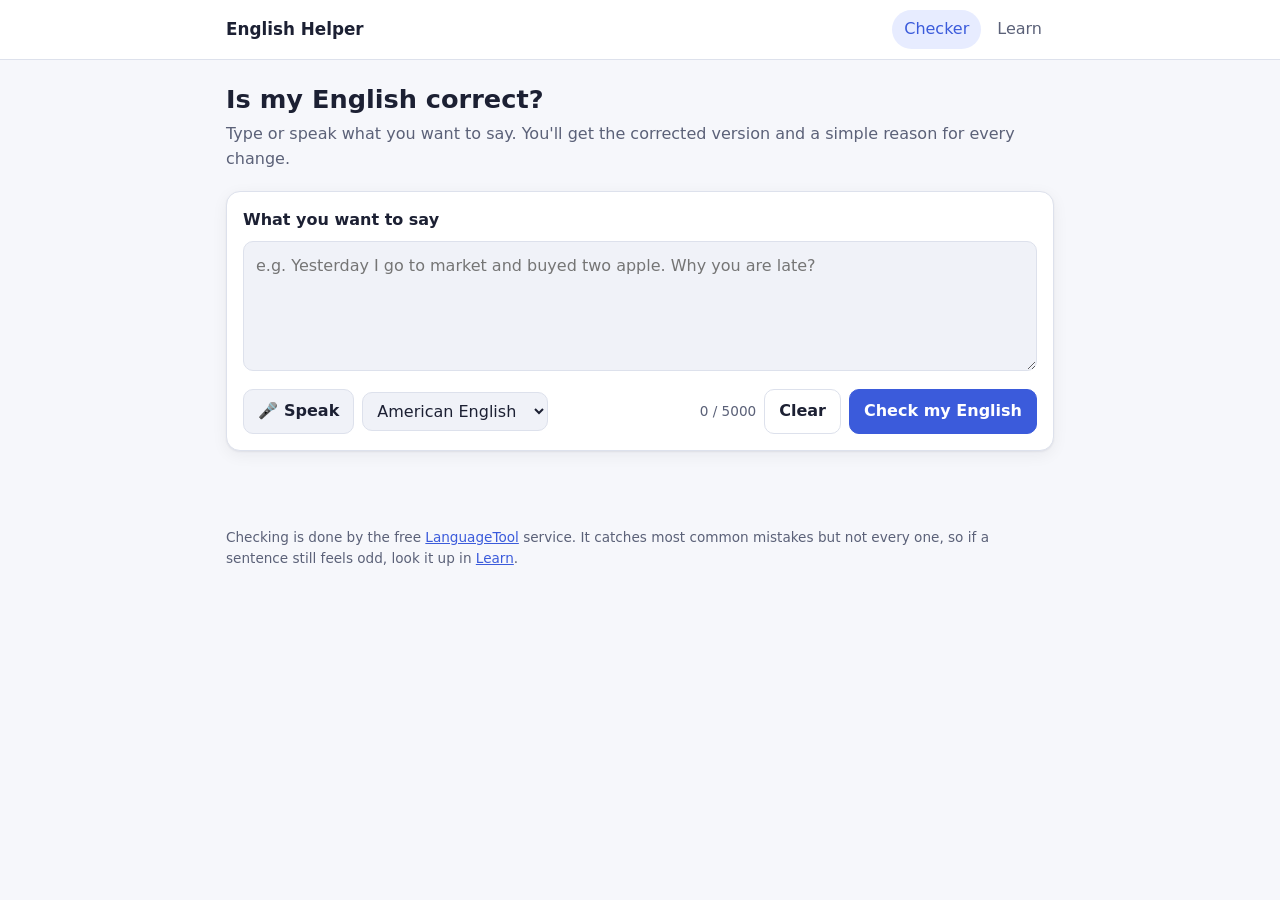
==== english-helper/index.html @ be4ee4e2 "Add English Helper: free grammar checker and English lessons site A separate static site in english-" ====
<!doctype html>
<html lang="en">
<head>
  <meta charset="utf-8">
  <meta name="viewport" content="width=device-width, initial-scale=1">
  <title>English Helper</title>
  <meta name="description" content="Type or speak a sentence in English and get the corrected version, with a simple explanation of every mistake.">
  <link rel="stylesheet" href="styles.css">
</head>
<body>
  <header class="topbar">
    <div class="topbar-inner">
      <a class="brand" href="index.html">English Helper</a>
      <nav class="nav" aria-label="Main">
        <a href="index.html" aria-current="page">Checker</a>
        <a href="learn.html">Learn</a>
      </nav>
    </div>
  </header>

  <main>
    <h1>Is my English correct?</h1>
    <p class="lead">Type or speak what you want to say. You'll get the corrected version and a simple reason for every change.</p>

    <section class="card">
      <label class="field-label" for="input">What you want to say</label>
      <textarea id="input" placeholder="e.g. Yesterday I go to market and buyed two apple. Why you are late?" spellcheck="false"></textarea>
      <div class="controls">
        <button type="button" id="mic" class="mic" hidden aria-pressed="false">🎤 <span>Speak</span></button>
        <select id="variant" aria-label="English type">
          <option value="en-US">American English</option>
          <option value="en-GB">British English</option>
          <option value="en-IN">Indian English</option>
          <option value="en-AU">Australian English</option>
        </select>
        <span class="spacer"></span>
        <span class="counter" id="counter" aria-live="polite">0 / 5000</span>
        <button type="button" id="clear" class="btn-ghost">Clear</button>
        <button type="button" id="check" class="btn-primary">Check my English</button>
      </div>
    </section>

    <div id="status" class="status" role="status" hidden></div>

    <section class="card" id="corrected-card" hidden>
      <div class="result-head">
        <h2>Corrected version</h2>
        <button type="button" class="btn-small" id="listen">🔊 Listen</button>
        <button type="button" class="btn-small" id="copy">Copy</button>
        <button type="button" class="btn-small" id="use">Edit this</button>
      </div>
      <div class="output" id="corrected" aria-live="polite"></div>
    </section>

    <section class="card" id="original-card" hidden>
      <h2>Your text, with the mistakes marked</h2>
      <div class="output" id="original"></div>
    </section>

    <section class="card" id="mistakes-card" hidden>
      <h2 id="mistakes-title">What changed and why</h2>
      <ul class="mistakes" id="mistakes"></ul>
      <p class="note">Tap a different suggestion to use it instead, or tap “Keep mine” if your original was right (for example, a name).</p>
    </section>
  </main>

  <footer>
    Checking is done by the free <a href="https://languagetool.org" target="_blank" rel="noopener">LanguageTool</a> service. It catches most common mistakes but not every one, so if a sentence still feels odd, look it up in <a href="learn.html">Learn</a>.
  </footer>

  <script src="app.js"></script>
</body>
</html>
---- english-helper/styles.css ----
:root {
  --bg: #f6f7fb;
  --surface: #ffffff;
  --surface-2: #f0f2f8;
  --text: #1c2033;
  --muted: #5b6178;
  --border: #dde1ec;
  --accent: #3b5bdb;
  --accent-text: #ffffff;
  --accent-soft: #e7ecff;
  --wrong: #c92a2a;
  --wrong-soft: #ffe3e3;
  --right: #2b8a3e;
  --right-soft: #d3f9d8;
  --warn-soft: #fff3bf;
  --shadow: 0 1px 2px rgba(20, 24, 40, .06), 0 4px 16px rgba(20, 24, 40, .06);
  --radius: 14px;
  color-scheme: light;
}

@media (prefers-color-scheme: dark) {
  :root:not([data-theme="light"]) {
    --bg: #12141c;
    --surface: #1b1e29;
    --surface-2: #242838;
    --text: #e9ebf3;
    --muted: #a3a9c0;
    --border: #2f3446;
    --accent: #7c95ff;
    --accent-text: #0e1220;
    --accent-soft: #263055;
    --wrong: #ff8787;
    --wrong-soft: #4a1f24;
    --right: #69db7c;
    --right-soft: #1d3a26;
    --warn-soft: #3f3818;
    --shadow: none;
    color-scheme: dark;
  }
}
:root[data-theme="dark"] {
  --bg: #12141c;
  --surface: #1b1e29;
  --surface-2: #242838;
  --text: #e9ebf3;
  --muted: #a3a9c0;
  --border: #2f3446;
  --accent: #7c95ff;
  --accent-text: #0e1220;
  --accent-soft: #263055;
  --wrong: #ff8787;
  --wrong-soft: #4a1f24;
  --right: #69db7c;
  --right-soft: #1d3a26;
  --warn-soft: #3f3818;
  --shadow: none;
  color-scheme: dark;
}

* { box-sizing: border-box; }
html { -webkit-text-size-adjust: 100%; }
body {
  margin: 0;
  background: var(--bg);
  color: var(--text);
  font: 16px/1.55 system-ui, -apple-system, "Segoe UI", Roboto, sans-serif;
}
[hidden] { display: none !important; }
a { color: var(--accent); }

/* Header */
.topbar {
  position: sticky; top: 0; z-index: 10;
  background: var(--surface);
  border-bottom: 1px solid var(--border);
}
.topbar-inner {
  max-width: 860px; margin: 0 auto; padding: 10px 16px;
  display: flex; align-items: center; gap: 12px;
}
.brand { font-weight: 700; font-size: 1.05rem; color: var(--text); text-decoration: none; margin-right: auto; }
.nav { display: flex; gap: 4px; }
.nav a {
  text-decoration: none; color: var(--muted); padding: 7px 12px; border-radius: 999px; font-weight: 500;
}
.nav a[aria-current="page"] { background: var(--accent-soft); color: var(--accent); }

main { max-width: 860px; margin: 0 auto; padding: 20px 16px 60px; }
h1 { font-size: 1.6rem; line-height: 1.25; margin: 4px 0 6px; }
h2 { font-size: 1.15rem; margin: 0 0 10px; }
.lead { color: var(--muted); margin: 0 0 20px; }

.card {
  background: var(--surface);
  border: 1px solid var(--border);
  border-radius: var(--radius);
  box-shadow: var(--shadow);
  padding: 16px;
  margin-bottom: 16px;
}

label.field-label { display: block; font-weight: 600; margin-bottom: 8px; }
textarea {
  width: 100%; min-height: 130px; resize: vertical;
  font: inherit; color: var(--text); background: var(--surface-2);
  border: 1px solid var(--border); border-radius: 10px; padding: 12px;
}
textarea:focus, select:focus, button:focus-visible, a:focus-visible {
  outline: 2px solid var(--accent); outline-offset: 2px;
}

.controls { display: flex; flex-wrap: wrap; align-items: center; gap: 8px; margin-top: 10px; }
.controls .spacer { flex: 1; }
.counter { color: var(--muted); font-size: .85rem; }
.counter.over { color: var(--wrong); font-weight: 600; }

select {
  font: inherit; color: var(--text); background: var(--surface-2);
  border: 1px solid var(--border); border-radius: 10px; padding: 8px 10px;
}

button, .btn {
  font: inherit; font-weight: 600; cursor: pointer;
  border: 1px solid var(--border); background: var(--surface-2); color: var(--text);
  border-radius: 10px; padding: 9px 14px;
  display: inline-flex; align-items: center; gap: 6px; text-decoration: none;
}
button:disabled { opacity: .55; cursor: default; }
.btn-primary { background: var(--accent); border-color: var(--accent); color: var(--accent-text); }
.btn-small { padding: 5px 10px; font-size: .88rem; }
.btn-ghost { background: transparent; }
.mic.listening { background: var(--wrong); border-color: var(--wrong); color: #fff; }

/* Results */
.result-head { display: flex; align-items: center; gap: 8px; flex-wrap: wrap; margin-bottom: 8px; }
.result-head h2 { margin: 0; margin-right: auto; }
.output {
  background: var(--surface-2); border: 1px solid var(--border); border-radius: 10px;
  padding: 12px; min-height: 60px; white-space: pre-wrap; word-wrap: break-word;
}
.output ins { text-decoration: none; background: var(--right-soft); color: var(--right); border-radius: 4px; padding: 0 2px; font-weight: 600; }
.output mark {
  background: var(--wrong-soft); color: var(--wrong); border-radius: 4px; padding: 0 2px;
  text-decoration: underline wavy; text-underline-offset: 3px; cursor: pointer;
}
.output mark.empty::after { content: "␣"; opacity: .6; }

.status { padding: 12px 14px; border-radius: 10px; margin-bottom: 16px; }
.status.ok { background: var(--right-soft); color: var(--right); font-weight: 600; }
.status.err { background: var(--wrong-soft); color: var(--wrong); }
.status.info { background: var(--accent-soft); color: var(--text); }

.mistakes { list-style: none; padding: 0; margin: 0; display: grid; gap: 10px; }
.mistake {
  border: 1px solid var(--border); border-radius: 12px; padding: 12px; background: var(--surface);
}
.mistake.ignored { opacity: .55; }
.mistake .tag {
  display: inline-block; font-size: .75rem; font-weight: 700; letter-spacing: .03em; text-transform: uppercase;
  padding: 2px 8px; border-radius: 999px; background: var(--accent-soft); color: var(--accent);
}
.mistake .change { margin: 8px 0 4px; font-size: 1.05rem; }
.mistake .from { color: var(--wrong); text-decoration: line-through; }
.mistake .to { color: var(--right); font-weight: 700; }
.mistake .why { color: var(--muted); margin: 4px 0 8px; }
.mistake .alts { display: flex; flex-wrap: wrap; gap: 6px; align-items: center; }
.alt[aria-pressed="true"] { background: var(--right-soft); border-color: var(--right); color: var(--right); }
.flash { animation: flash 1.2s ease; }
@keyframes flash { 0%, 40% { box-shadow: 0 0 0 3px var(--accent); } 100% { box-shadow: none; } }

.note { color: var(--muted); font-size: .88rem; margin-top: 12px; }
.spinner {
  width: 16px; height: 16px; border: 2px solid currentColor; border-right-color: transparent;
  border-radius: 50%; animation: spin .7s linear infinite; display: inline-block;
}
@keyframes spin { to { transform: rotate(360deg); } }

/* Learn page */
.tabs { display: flex; gap: 6px; overflow-x: auto; margin-bottom: 16px; padding-bottom: 4px; }
.tabs button { white-space: nowrap; flex-shrink: 0; }
.tabs button[aria-selected="true"] { background: var(--accent); border-color: var(--accent); color: var(--accent-text); }
.search { width: 100%; font: inherit; padding: 10px 12px; border-radius: 10px; border: 1px solid var(--border);
  background: var(--surface); color: var(--text); margin-bottom: 14px; }

details.lesson {
  background: var(--surface); border: 1px solid var(--border); border-radius: var(--radius);
  margin-bottom: 10px; box-shadow: var(--shadow);
}
details.lesson > summary {
  cursor: pointer; padding: 14px 16px; font-weight: 600; list-style: none; display: flex; flex-wrap: wrap; gap: 2px 10px; align-items: baseline;
}
details.lesson .sub { flex-basis: 100%; padding-left: 22px; }
details.lesson > summary::-webkit-details-marker { display: none; }
details.lesson > summary::before { content: "▸"; color: var(--muted); transition: transform .15s; }
details.lesson[open] > summary::before { transform: rotate(90deg); }
details.lesson .sub { color: var(--muted); font-weight: 400; font-size: .9rem; }
.lesson-body { padding: 0 16px 16px; }
.lesson-body h3 { font-size: .95rem; margin: 14px 0 6px; color: var(--muted); text-transform: uppercase; letter-spacing: .04em; }
.formula { display: grid; grid-template-columns: auto 1fr; gap: 4px 12px; background: var(--surface-2); padding: 10px 12px; border-radius: 10px; }
.formula b { color: var(--muted); }
.examples { margin: 0; padding-left: 20px; }
.examples li { margin: 3px 0; }
.pair { display: grid; gap: 4px; background: var(--surface-2); border-radius: 10px; padding: 10px 12px; }
.pair .x { color: var(--wrong); }
.pair .x::before { content: "✗ "; font-weight: 700; }
.pair .v { color: var(--right); }
.pair .v::before { content: "✓ "; font-weight: 700; }
.try { margin-top: 10px; }

.word-table { width: 100%; border-collapse: collapse; }
.word-table th, .word-table td { text-align: left; padding: 8px 6px; border-top: 1px solid var(--border); vertical-align: top; }
.word-table th { color: var(--muted); font-size: .85rem; border-top: 0; }
.word-table td:first-child { font-weight: 700; white-space: nowrap; }
.word-table .ex { color: var(--muted); font-style: italic; }
@media (max-width: 600px) {
  .word-table thead { display: none; }
  .word-table tr { display: block; border-top: 1px solid var(--border); padding: 8px 0; }
  .word-table td { display: block; border: 0; padding: 2px 0; }
}

.mistake-grid { display: grid; gap: 10px; }
.empty-state { color: var(--muted); text-align: center; padding: 24px; }

footer { max-width: 860px; margin: 0 auto; padding: 0 16px 30px; color: var(--muted); font-size: .85rem; }
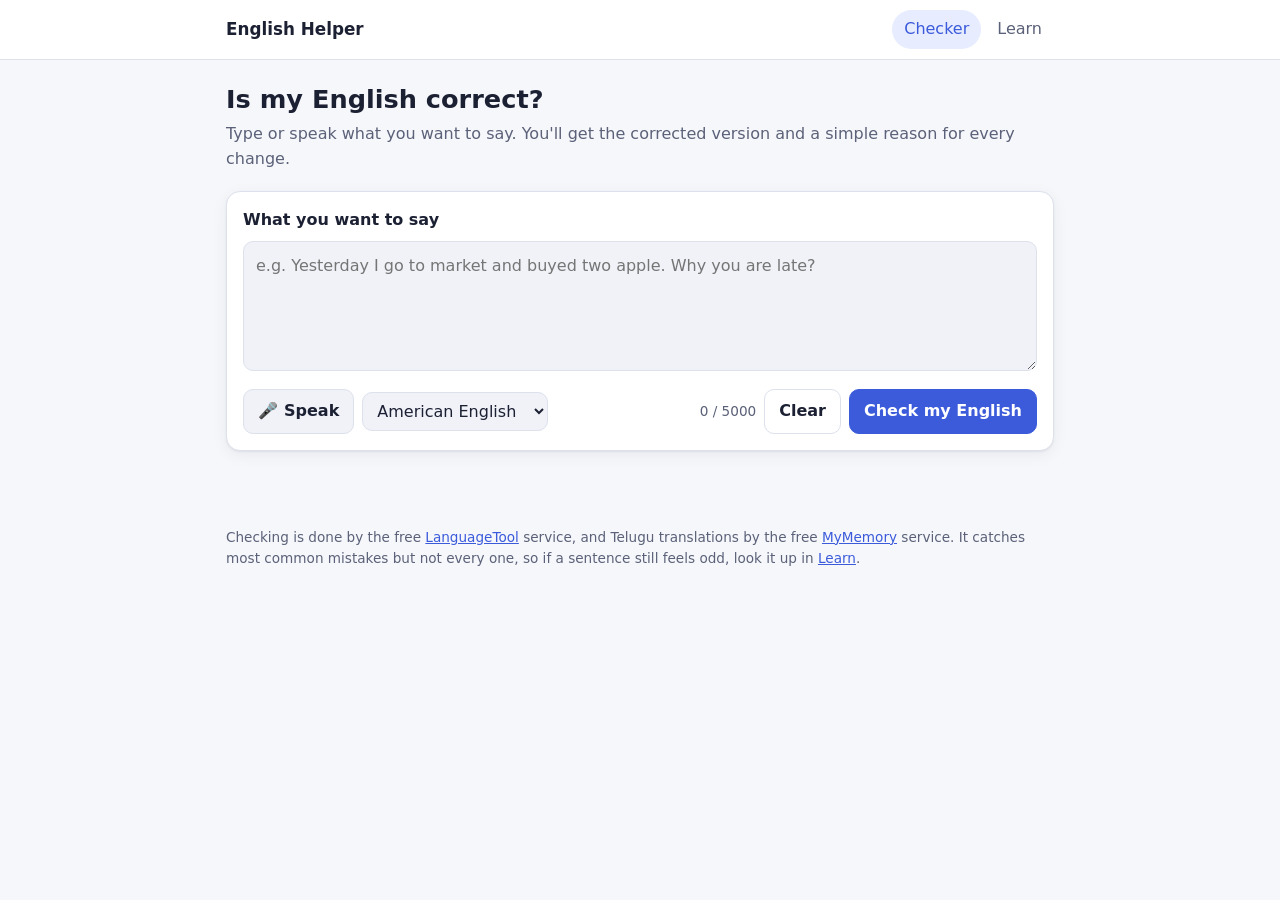
==== commit 0aadbb24: "Add Telugu translation of the input and the corrected version A Show in Telugu button under the corr" ====
--- a/english-helper/index.html
+++ b/english-helper/index.html
@@ -6,15 +6,22 @@
   <title>English Helper</title>
   <meta name="description" content="Type or speak a sentence in English and get the corrected version, with a simple explanation of every mistake.">
   <link rel="stylesheet" href="styles.css">
+  <link rel="manifest" href="manifest.json">
+  <meta name="theme-color" content="#3b5bdb">
+  <link rel="icon" href="icon-192.png" type="image/png">
+  <link rel="apple-touch-icon" href="apple-touch-icon.png">
+  <meta name="apple-mobile-web-app-capable" content="yes">
+  <meta name="apple-mobile-web-app-title" content="English">
 </head>
 <body>
   <header class="topbar">
     <div class="topbar-inner">
-      <a class="brand" href="index.html">English Helper</a>
+      <a class="brand" href="index.html">English<span class="brand-long"> Helper</span></a>
       <nav class="nav" aria-label="Main">
         <a href="index.html" aria-current="page">Checker</a>
         <a href="learn.html">Learn</a>
       </nav>
+      <button type="button" id="install" class="btn-small btn-primary" hidden>⬇ Install</button>
     </div>
   </header>
 
@@ -50,6 +57,16 @@
         <button type="button" class="btn-small" id="use">Edit this</button>
       </div>
       <div class="output" id="corrected" aria-live="polite"></div>
+      <div class="action-row">
+        <button type="button" class="btn-primary explain-btn" id="explain-btn" aria-expanded="false" aria-controls="explain-card">💡 Explain it</button>
+        <button type="button" class="telugu-btn" id="telugu-btn" aria-pressed="false" aria-controls="telugu">అ Show in Telugu</button>
+      </div>
+      <div class="telugu" id="telugu" hidden aria-live="polite"></div>
+    </section>
+
+    <section class="card" id="explain-card" hidden aria-live="polite">
+      <h2 id="explain-title">How this sentence works</h2>
+      <div id="explain-out"></div>
     </section>
 
     <section class="card" id="original-card" hidden>
@@ -65,9 +82,12 @@
   </main>
 
   <footer>
-    Checking is done by the free <a href="https://languagetool.org" target="_blank" rel="noopener">LanguageTool</a> service. It catches most common mistakes but not every one, so if a sentence still feels odd, look it up in <a href="learn.html">Learn</a>.
+    Checking is done by the free <a href="https://languagetool.org" target="_blank" rel="noopener">LanguageTool</a> service, and Telugu translations by the free <a href="https://mymemory.translated.net" target="_blank" rel="noopener">MyMemory</a> service. It catches most common mistakes but not every one, so if a sentence still feels odd, look it up in <a href="learn.html">Learn</a>.
   </footer>
 
+  <script src="explain.js"></script>
+  <script src="translate.js"></script>
   <script src="app.js"></script>
+  <script src="pwa.js"></script>
 </body>
 </html>
--- a/english-helper/styles.css
+++ b/english-helper/styles.css
@@ -222,3 +222,49 @@
 .empty-state { color: var(--muted); text-align: center; padding: 24px; }
 
 footer { max-width: 860px; margin: 0 auto; padding: 0 16px 30px; color: var(--muted); font-size: .85rem; }
+
+.brand, #install { white-space: nowrap; }
+@media (max-width: 400px) {
+  .topbar-inner { gap: 6px; }
+  .brand-long { display: none; }
+  .nav a { padding: 6px 9px; }
+}
+
+/* Explain it */
+.explain-btn { margin-top: 12px; width: 100%; justify-content: center; }
+.explain-sentence + .explain-sentence { border-top: 1px solid var(--border); margin-top: 18px; padding-top: 18px; }
+.explain-num { color: var(--muted); font-size: .8rem; font-weight: 700; text-transform: uppercase; letter-spacing: .04em; margin: 0 0 4px; }
+.explain-text { font-size: 1.1rem; font-weight: 600; margin: 0 0 8px; }
+.explain-sentence h3 { font-size: .85rem; margin: 16px 0 8px; color: var(--muted); text-transform: uppercase; letter-spacing: .04em; }
+.chips { display: flex; flex-wrap: wrap; gap: 6px; }
+.chip { font-size: .82rem; font-weight: 700; padding: 3px 10px; border-radius: 999px; background: var(--accent-soft); color: var(--accent); }
+.chip-tense { background: var(--right-soft); color: var(--right); }
+.rules { margin: 0; padding-left: 20px; }
+.rules li { margin: 5px 0; }
+.words { display: flex; flex-wrap: wrap; gap: 10px 6px; }
+.word { display: inline-flex; flex-direction: column; align-items: center; border-radius: 8px; padding: 4px 8px 3px;
+  background: var(--surface-2); border-bottom: 3px solid var(--role); min-width: 2.2em; }
+.word .w { font-weight: 600; }
+.word .l { font-size: .68rem; color: var(--muted); white-space: nowrap; }
+.r-subject { --role: #1c7ed6; }
+.r-verb { --role: #e8590c; }
+.r-helper { --role: #f59f00; }
+.r-question { --role: #ae3ec9; }
+.r-negative { --role: #e03131; }
+.r-noun { --role: #0ca678; }
+.r-adjective { --role: #d6336c; }
+.r-adverb { --role: #7048e8; }
+.r-other { --role: var(--border); }
+
+/* Telugu translation */
+.action-row { display: grid; grid-template-columns: 1fr 1fr; gap: 8px; margin-top: 12px; }
+.action-row .explain-btn { margin-top: 0; }
+.telugu-btn { justify-content: center; }
+.telugu-btn[aria-pressed="true"] { background: var(--accent-soft); border-color: var(--accent); color: var(--accent); }
+@media (max-width: 360px) { .action-row { grid-template-columns: 1fr; } }
+.telugu { margin-top: 12px; display: grid; gap: 10px; }
+.tl-item { background: var(--surface-2); border: 1px solid var(--border); border-left: 4px solid var(--accent); border-radius: 10px; padding: 10px 12px; }
+.tl-label { margin: 0 0 4px; font-size: .82rem; font-weight: 700; color: var(--muted); }
+.tl-text { margin: 0; font-size: 1.08rem; line-height: 1.7; font-family: "Noto Sans Telugu", "Telugu Sangam MN", "Kohinoor Telugu", "Nirmala UI", "Gautami", system-ui, sans-serif; white-space: pre-wrap; }
+.telugu .status { margin: 0; }
+.telugu .note { margin: 0; }
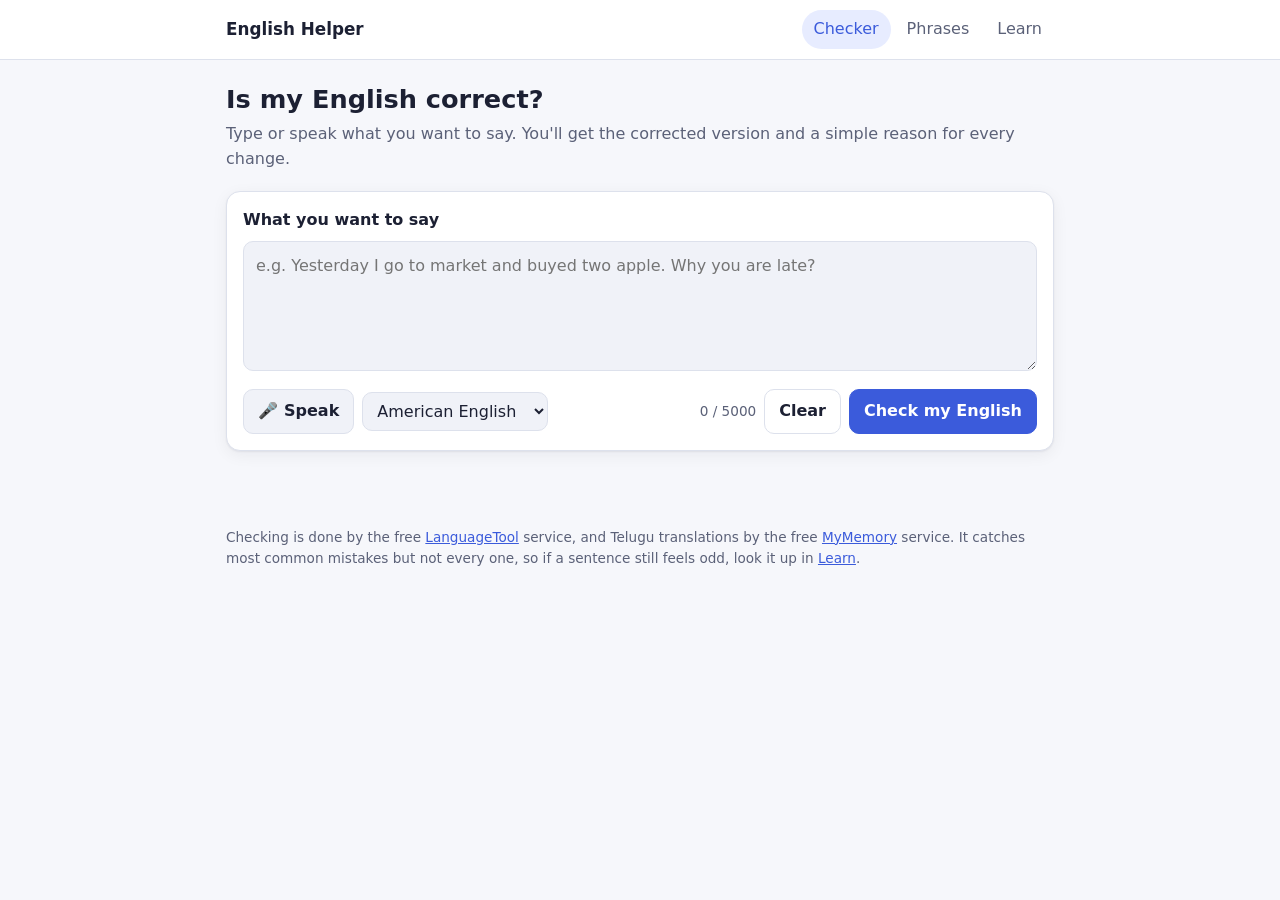
==== commit aae31c78: "Add ready-made Phrases page and Recent checks history Phrases: a new page with 59 correct, natural s" ====
--- a/english-helper/index.html
+++ b/english-helper/index.html
@@ -19,9 +19,10 @@
       <a class="brand" href="index.html">English<span class="brand-long"> Helper</span></a>
       <nav class="nav" aria-label="Main">
         <a href="index.html" aria-current="page">Checker</a>
+        <a href="phrases.html">Phrases</a>
         <a href="learn.html">Learn</a>
       </nav>
-      <button type="button" id="install" class="btn-small btn-primary" hidden>⬇ Install</button>
+      <button type="button" id="install" class="btn-small btn-primary" hidden aria-label="Install app">⬇<span class="install-label"> Install</span></button>
     </div>
   </header>
 
@@ -45,6 +46,7 @@
         <button type="button" id="clear" class="btn-ghost">Clear</button>
         <button type="button" id="check" class="btn-primary">Check my English</button>
       </div>
+      <p id="mic-status" class="mic-status" role="status" aria-live="polite" hidden></p>
     </section>
 
     <div id="status" class="status" role="status" hidden></div>
@@ -79,6 +81,15 @@
       <ul class="mistakes" id="mistakes"></ul>
       <p class="note">Tap a different suggestion to use it instead, or tap “Keep mine” if your original was right (for example, a name).</p>
     </section>
+
+    <section class="card" id="history-card" hidden>
+      <div class="history-head">
+        <h2>Recent checks</h2>
+        <button type="button" class="btn-small btn-ghost" id="history-clear">Clear all</button>
+      </div>
+      <p class="note" style="margin-top:0">Your last 20 checks, saved only on this device.</p>
+      <ul class="history-list" id="history-list"></ul>
+    </section>
   </main>
 
   <footer>
--- a/english-helper/styles.css
+++ b/english-helper/styles.css
@@ -268,3 +268,45 @@
 .tl-text { margin: 0; font-size: 1.08rem; line-height: 1.7; font-family: "Noto Sans Telugu", "Telugu Sangam MN", "Kohinoor Telugu", "Nirmala UI", "Gautami", system-ui, sans-serif; white-space: pre-wrap; }
 .telugu .status { margin: 0; }
 .telugu .note { margin: 0; }
+
+/* Voice input messages */
+.mic-status { margin: 10px 0 0; padding: 10px 12px; border-radius: 10px; font-size: .92rem; }
+.mic-status.info { background: var(--accent-soft); color: var(--text); }
+.mic-status.err { background: var(--wrong-soft); color: var(--wrong); }
+.mic-status { overflow-wrap: anywhere; }
+.mic-action { margin-top: 8px; }
+
+/* Phrases page */
+.ph { color: var(--accent); font-weight: 600; }
+.phrase-list { list-style: none; margin: 0; padding: 0; display: grid; gap: 10px; }
+.phrase { background: var(--surface-2); border: 1px solid var(--border); border-radius: 12px; padding: 12px; }
+.phrase-en { margin: 0; font-size: 1.05rem; font-weight: 600; }
+.phrase-note { margin: 4px 0 0; color: var(--muted); font-size: .9rem; }
+.phrase-actions { display: flex; flex-wrap: wrap; gap: 6px; margin-top: 10px; }
+.phrase-te { margin: 10px 0 0; padding: 8px 10px; border-left: 4px solid var(--accent); background: var(--surface); border-radius: 8px;
+  font-family: "Noto Sans Telugu", "Telugu Sangam MN", "Kohinoor Telugu", "Nirmala UI", "Gautami", system-ui, sans-serif; line-height: 1.7; }
+
+/* Recent checks (history) */
+.history-head { display: flex; align-items: center; gap: 8px; flex-wrap: wrap; margin-bottom: 8px; }
+.history-head h2 { margin: 0 auto 0 0; }
+.history-list { list-style: none; margin: 0; padding: 0; display: grid; gap: 10px; }
+.history-item { background: var(--surface-2); border: 1px solid var(--border); border-radius: 12px; padding: 10px 12px; }
+.history-meta { display: flex; justify-content: space-between; gap: 8px; color: var(--muted); font-size: .8rem; margin-bottom: 4px; }
+.history-badge { font-weight: 700; }
+.history-badge.ok { color: var(--right); }
+.history-badge.fixed { color: var(--wrong); }
+.history-orig { margin: 0; color: var(--muted); text-decoration: line-through; text-decoration-color: var(--wrong); }
+.history-text { margin: 2px 0 0; font-weight: 600; white-space: pre-wrap; overflow-wrap: anywhere; }
+.history-actions { display: flex; flex-wrap: wrap; gap: 6px; margin-top: 8px; }
+
+/* Three menu links + Install must fit small phones */
+@media (max-width: 430px) {
+  .install-label { display: none; }
+  .nav { gap: 2px; }
+  .nav a { padding: 6px 8px; font-size: .95rem; }
+  .topbar-inner { gap: 6px; }
+}
+@media (max-width: 340px) {
+  .nav a { padding: 6px 6px; font-size: .9rem; }
+  .brand { font-size: .95rem; }
+}
